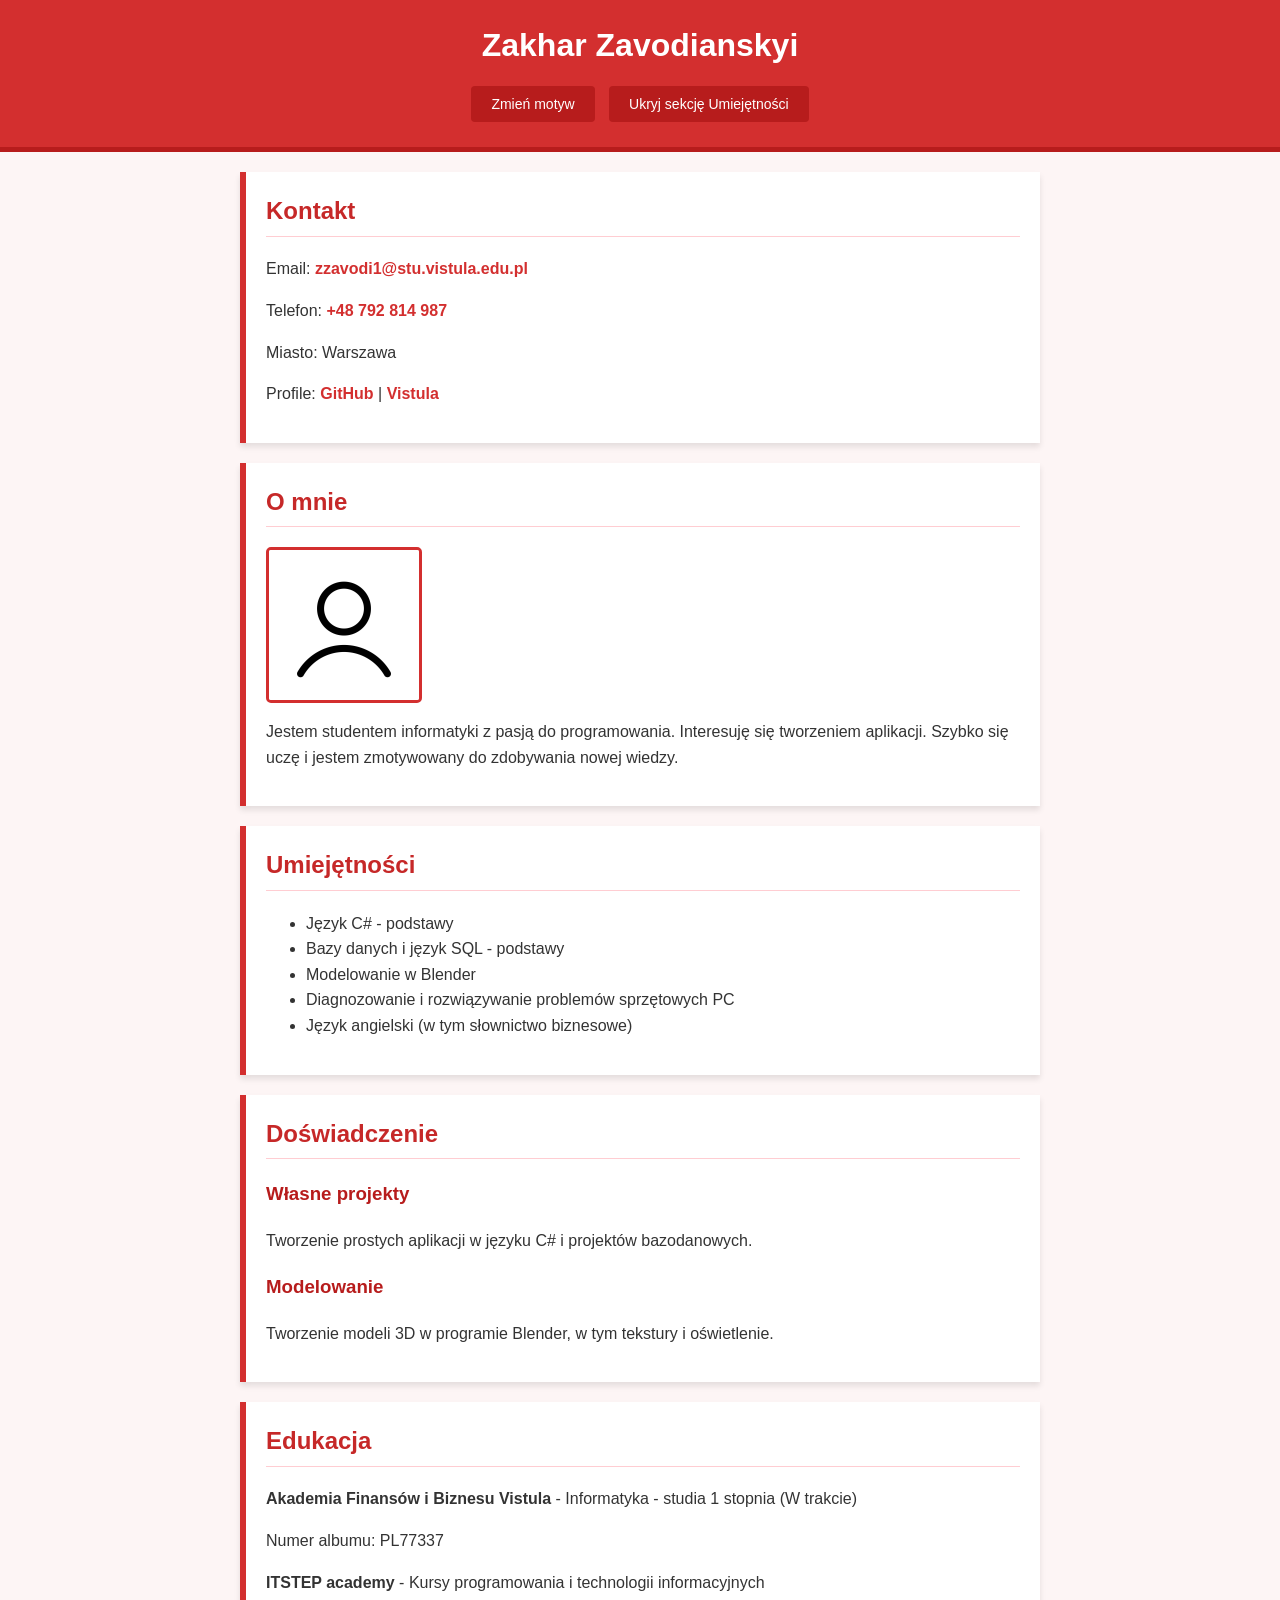
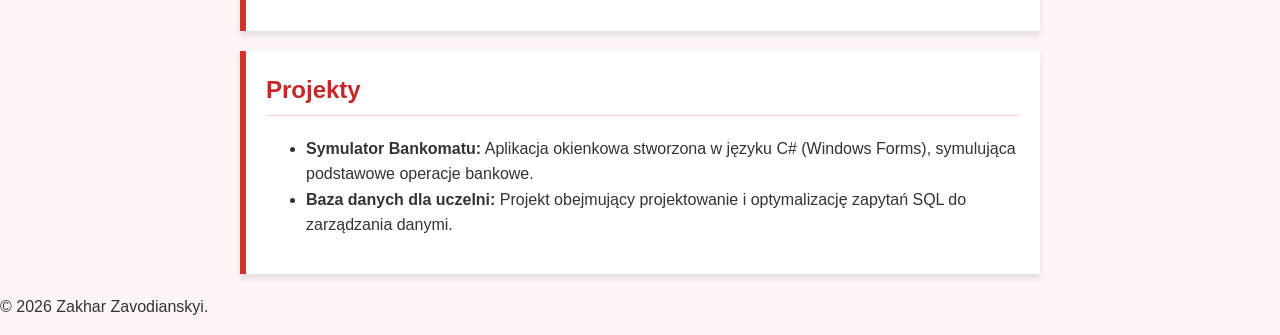
==== ProjektGlowny/index.html @ f1b21c64 "Add files via upload Inicjalizacja projektu głównego - PL77337" ====
<!DOCTYPE html>
<html lang="pl">
<head>
    <meta charset="UTF-8">
    <meta name="viewport" content="width=device-width, initial-scale=1.0">
    <title>CV - Zakhar Zavodianskyi</title>
    <link id="theme-link" rel="stylesheet" href="red.css">

</head>
<body>
    <header>
        <h1>Zakhar Zavodianskyi</h1>
        <button id="theme-btn">Zmień motyw</button>
        <button id="toggle-section-btn">Ukryj sekcję Umiejętności</button>
    </header>

    <main>
        <section>
            <h2>Kontakt</h2>
            <p>Email: <a href="mailto:zzavodi1@stu.vistula.edu.pl">zzavodi1@stu.vistula.edu.pl</a></p>
            <p>Telefon: <a href="tel:+48792814987">+48 792 814 987</a></p>
            <p>Miasto: Warszawa</p>
            <p>
                Profile: 
                <a href="https://github.com/PL77337" target="_blank" rel="noopener noreferrer">GitHub</a> | 
                <a href="https://vistula.edu.pl/" target="_blank" rel="noopener noreferrer">Vistula</a>
            </p>
        </section>

        <section>
            <h2>O mnie</h2>
            <img src="zdjecie.jpg" alt="Zdjęcie profilowe - Zakhar Zavodianskyi" width="150">
            <p>Jestem studentem informatyki z pasją do programowania. Interesuję się tworzeniem aplikacji. Szybko się uczę i jestem zmotywowany do zdobywania nowej wiedzy.</p>
        </section>

        <section id="skills-section">
            <h2>Umiejętności</h2>
            <ul>
                <li>Język C# - podstawy</li>
                <li>Bazy danych i język SQL - podstawy</li>
                <li>Modelowanie w Blender</li>
                <li>Diagnozowanie i rozwiązywanie problemów sprzętowych PC</li>
                <li>Język angielski (w tym słownictwo biznesowe)</li>
            </ul>
        </section>

        <section>
            <h2>Doświadczenie</h2>
            <article>
                <h3>Własne projekty</h3>
                <p>Tworzenie prostych aplikacji w języku C# i projektów bazodanowych.</p>
            </article>
            <article>
                <h3>Modelowanie</h3>
                <p>Tworzenie modeli 3D w programie Blender, w tym tekstury i oświetlenie.</p>
            </article>
        </section>

        <section>
            <h2>Edukacja</h2>
            <p><strong>Akademia Finansów i Biznesu Vistula </strong> - Informatyka - studia 1 stopnia (W trakcie)</p>
            <p>Numer albumu: PL77337</p>
            <p><strong>ITSTEP academy </strong> - Kursy programowania i technologii informacyjnych</p>
        </section>

        <section>
            <h2>Projekty</h2>
            <ul>
                <li><strong>Symulator Bankomatu:</strong> Aplikacja okienkowa stworzona w języku C# (Windows Forms), symulująca podstawowe operacje bankowe.</li>
                <li><strong>Baza danych dla uczelni:</strong> Projekt obejmujący projektowanie i optymalizację zapytań SQL do zarządzania danymi.</li>
            </ul>
        </section>
    </main>

    <footer>
        <p>&copy; 2026 Zakhar Zavodianskyi.</p>
    </footer>

    <script src="script.js"></script>
</body>
</html>
---- ProjektGlowny/red.css ----
body {
    background-color: #fdf5f5; 
    font-family: 'Segoe UI', Tahoma, Arial, sans-serif;
    color: #333333;
    line-height: 1.6;
    margin: 0;
    padding: 0;
}

header {
    background-color: #d32f2f; 
    color: white;
    padding: 20px;
    text-align: center;
    border-bottom: 5px solid #b71c1c;
}

header h1 {
    margin: 0 0 10px 0;
}

button {
    background-color: #b71c1c;
    color: white;
    border: none;
    padding: 10px 20px;
    margin: 5px;
    cursor: pointer;
    font-size: 14px;
    border-radius: 4px; 
    transition: background 0.3s;
}

button:hover {
    background-color: #ff5252;
}

main {
    max-width: 800px;
    margin: 20px auto;
    padding: 0 15px;
}

section {
    background: white;
    margin-bottom: 20px;
    padding: 20px;
    border-left: 6px solid #d32f2f; 
    box-shadow: 0 4px 6px rgba(0,0,0,0.1); 
}

h2 {
    color: #c62828;
    border-bottom: 1px solid #ffcdd2;
    padding-bottom: 5px;
    margin-top: 0;
}

h3 {
    color: #b71c1c;
}

a {
    color: #d32f2f;
    text-decoration: none;
    font-weight: bold;
}

a:hover {
    text-decoration: underline;
}


img {
    border: 3px solid #d32f2f;
    border-radius: 5px;
    display: block;
    margin-bottom: 10px;
}
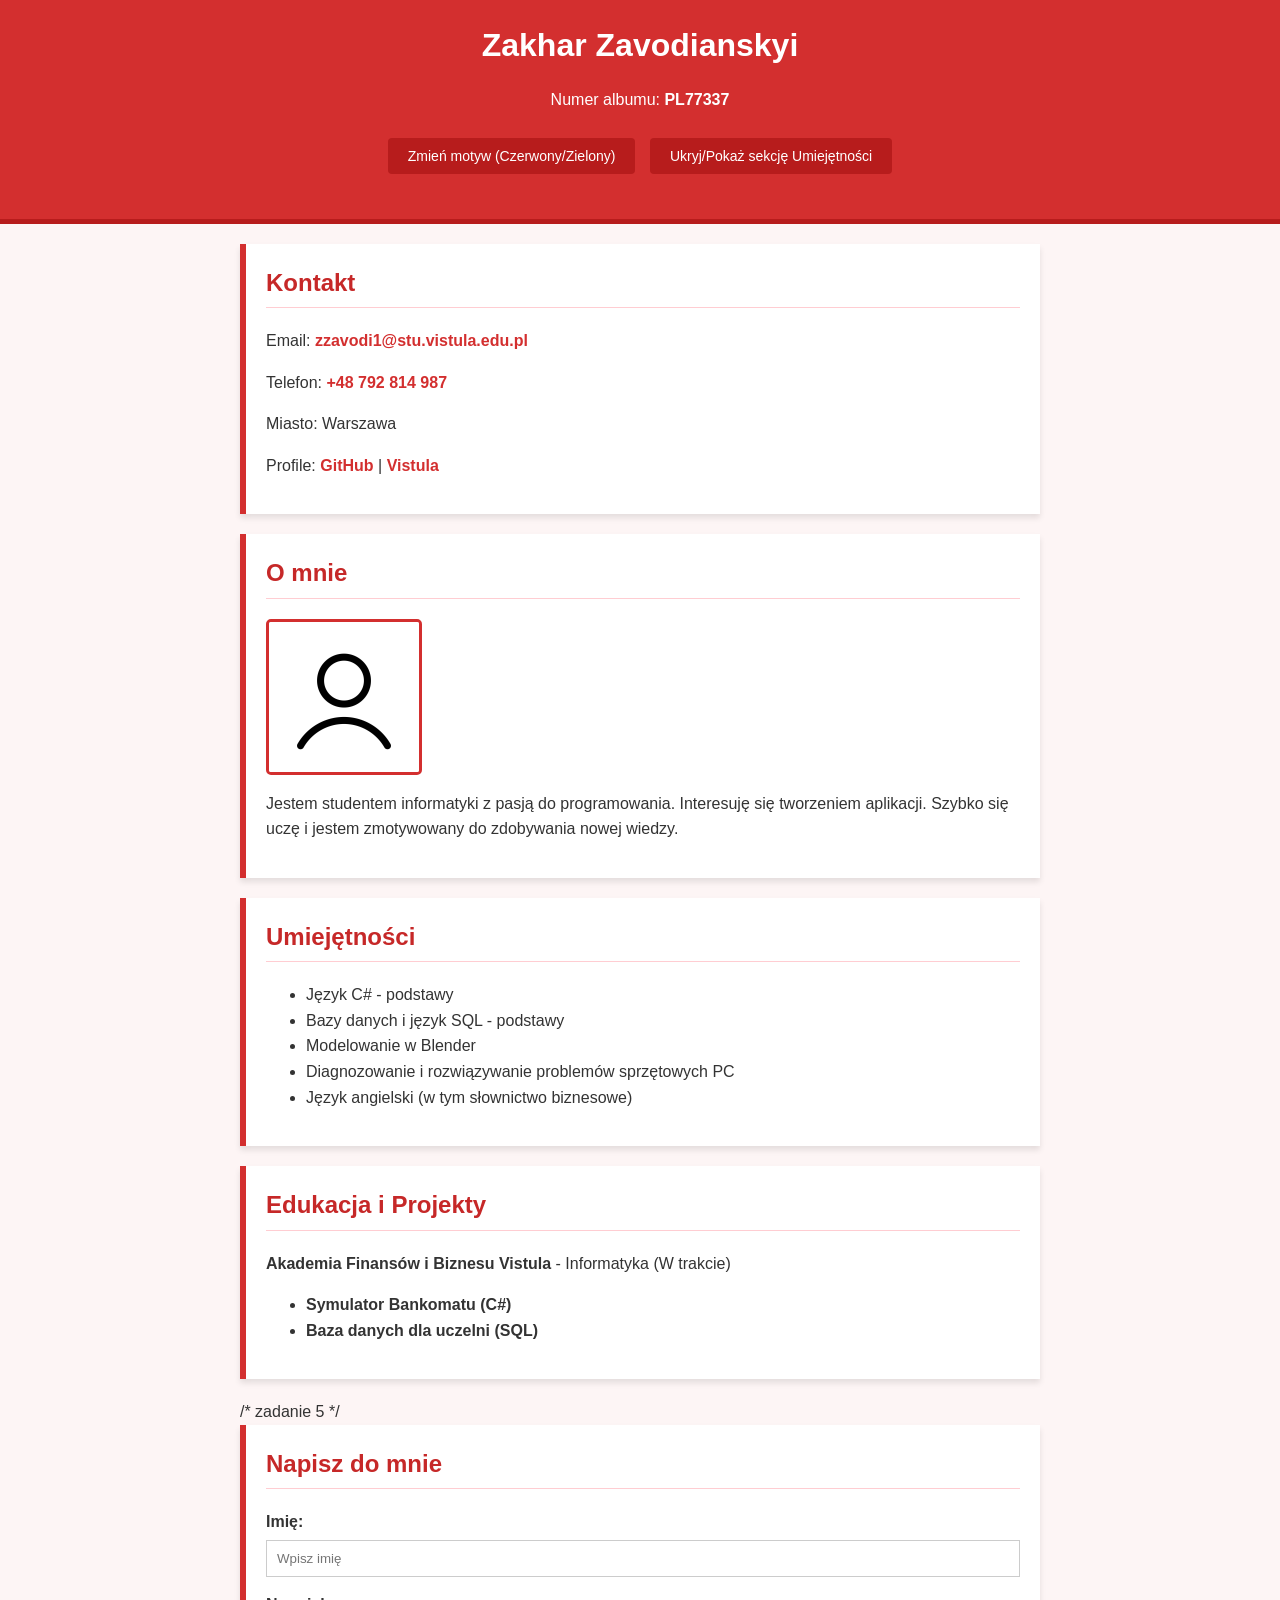
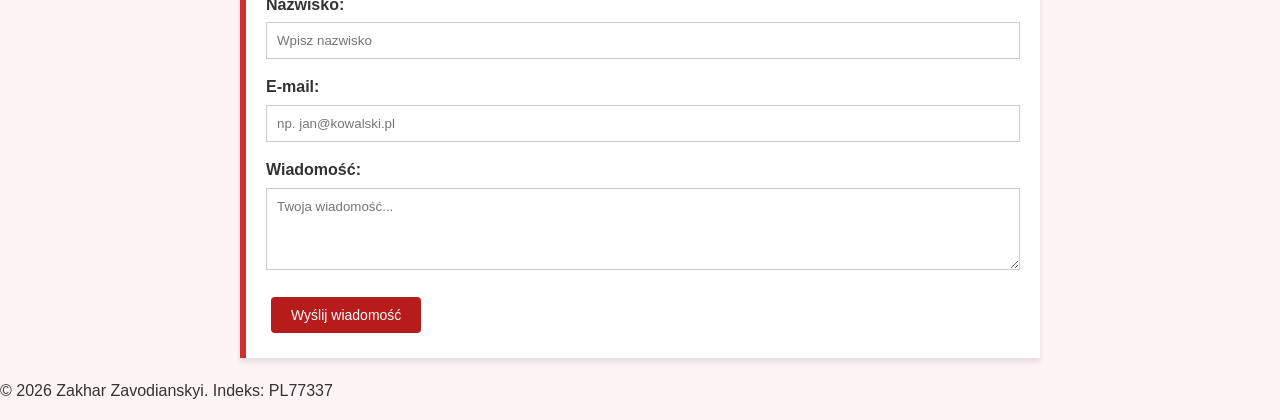
==== commit 348e48f2: "Zadanie 5 - Walidacja formularza - PL77337" ====
--- a/ProjektGlowny/index.html
+++ b/ProjektGlowny/index.html
@@ -3,15 +3,18 @@
 <head>
     <meta charset="UTF-8">
     <meta name="viewport" content="width=device-width, initial-scale=1.0">
-    <title>CV - Zakhar Zavodianskyi</title>
+    <title>CV - Zakhar Zavodianskyi - PL77337</title>
     <link id="theme-link" rel="stylesheet" href="red.css">
-
 </head>
 <body>
     <header>
         <h1>Zakhar Zavodianskyi</h1>
-        <button id="theme-btn">Zmień motyw</button>
-        <button id="toggle-section-btn">Ukryj sekcję Umiejętności</button>
+        <p>Numer albumu: <strong>PL77337</strong></p>
+        
+        <div style="margin: 20px 0;">
+            <button id="theme-btn">Zmień motyw (Czerwony/Zielony)</button>
+            <button id="toggle-section-btn">Ukryj/Pokaż sekcję Umiejętności</button>
+        </div>
     </header>
 
     <main>
@@ -45,35 +48,51 @@
         </section>
 
         <section>
-            <h2>Doświadczenie</h2>
-            <article>
-                <h3>Własne projekty</h3>
-                <p>Tworzenie prostych aplikacji w języku C# i projektów bazodanowych.</p>
-            </article>
-            <article>
-                <h3>Modelowanie</h3>
-                <p>Tworzenie modeli 3D w programie Blender, w tym tekstury i oświetlenie.</p>
-            </article>
+            <h2>Edukacja i Projekty</h2>
+            <p><strong>Akademia Finansów i Biznesu Vistula</strong> - Informatyka (W trakcie)</p>
+            <ul>
+                <li><strong>Symulator Bankomatu (C#)</strong></li>
+                <li><strong>Baza danych dla uczelni (SQL)</strong></li>
+            </ul>
         </section>
+        /* zadanie 5  */
+        <section id="form-section"> 
+            <h2>Napisz do mnie</h2>
+            <form id="contactForm" novalidate>
+                <div class="form-group">
+                    <label for="firstName">Imię:</label>
+                    <input type="text" id="firstName" name="firstName" placeholder="Wpisz imię">
+                    <div class="error-msg" id="error-firstName"></div>
+                </div>
 
-        <section>
-            <h2>Edukacja</h2>
-            <p><strong>Akademia Finansów i Biznesu Vistula </strong> - Informatyka - studia 1 stopnia (W trakcie)</p>
-            <p>Numer albumu: PL77337</p>
-            <p><strong>ITSTEP academy </strong> - Kursy programowania i technologii informacyjnych</p>
-        </section>
+                <div class="form-group">
+                    <label for="lastName">Nazwisko:</label>
+                    <input type="text" id="lastName" name="lastName" placeholder="Wpisz nazwisko">
+                    <div class="error-msg" id="error-lastName"></div>
+                </div>
 
-        <section>
-            <h2>Projekty</h2>
-            <ul>
-                <li><strong>Symulator Bankomatu:</strong> Aplikacja okienkowa stworzona w języku C# (Windows Forms), symulująca podstawowe operacje bankowe.</li>
-                <li><strong>Baza danych dla uczelni:</strong> Projekt obejmujący projektowanie i optymalizację zapytań SQL do zarządzania danymi.</li>
-            </ul>
+                <div class="form-group">
+                    <label for="email">E-mail:</label>
+                    <input type="email" id="email" name="email" placeholder="np. jan@kowalski.pl">
+                    <div class="error-msg" id="error-email"></div>
+                </div>
+
+                <div class="form-group">
+                    <label for="message">Wiadomość:</label>
+                    <textarea id="message" name="message" rows="4" placeholder="Twoja wiadomość..."></textarea>
+                    <div class="error-msg" id="error-message"></div>
+                </div>
+
+                <button type="submit" id="submitBtn">Wyślij wiadomość</button>
+                <div id="success-msg" style="display: none; color: green; font-weight: bold; margin-top: 15px;">
+                    Wiadomość została poprawnie zwalidowana i "wysłana"!
+                </div>
+            </form>
         </section>
     </main>
 
     <footer>
-        <p>&copy; 2026 Zakhar Zavodianskyi.</p>
+        <p>&copy; 2026 Zakhar Zavodianskyi. Indeks: PL77337</p>
     </footer>
 
     <script src="script.js"></script>
--- a/ProjektGlowny/red.css
+++ b/ProjektGlowny/red.css
@@ -78,4 +78,30 @@
     border-radius: 5px;
     display: block;
     margin-bottom: 10px;
+}
+/* STYLE FORMULARZA (Zadanie 5) */
+.form-group {
+    margin-bottom: 15px;
+}
+label {
+    display: block;
+    font-weight: bold;
+    margin-bottom: 5px;
+}
+input[type="text"], input[type="email"], textarea {
+    width: 100%;
+    padding: 10px;
+    box-sizing: border-box;
+    border: 1px solid #ccc;
+    font-family: inherit;
+}
+.error-msg {
+    color: red;
+    font-size: 0.85em;
+    margin-top: 5px;
+    display: none; /* Domyślnie ukryte */
+}
+.input-error {
+    border: 2px solid red !important;
+    background-color: #ffeeee;
 }
